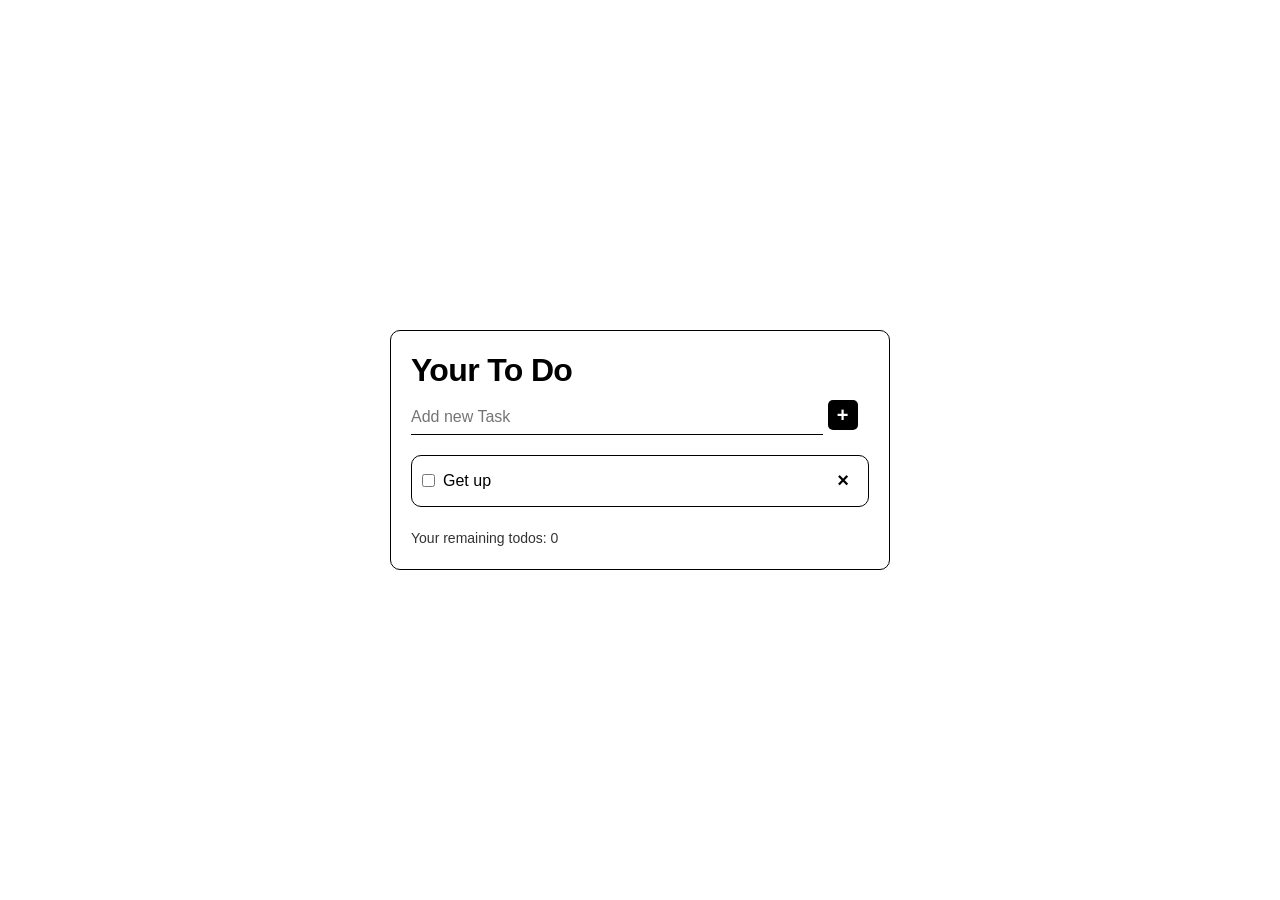
==== Taskmanager/index.html @ c7dddd6f "Initial commit: add Taskmanager" ====
<!DOCTYPE html>
<html lang="en">

<head>
    <meta charset="UTF-8">
    <meta name="viewport" content="width=device-width, initial-scale=1.0">
    <link rel="stylesheet" href="https://fonts.cdnfonts.com/css/gilroy">
    <link rel="stylesheet" href="style.css">
    <title>TaskManager</title>
</head>

<body>
    <div class="main">
        <div class="main-wrapper">
            <div class="main-items">
                <h1 id="header">Your To Do</h1>
                <div class="input-field">
                    <input id="inp" type="text" placeholder="Add new Task">
                    <button id="inp-btn" class="btn">+</button>
                </div>
                <div class="tasks">
                    <label>
                        <input type="checkbox">
                        Get up
                    </label>
                    <button id="del-btn" class="btn">×</button>
                </div>
                <div class="details">
                <p>Your remaining todos: <span>0</span></p>
                </div>
            </div>
        </div>
    </div>
</body>

</html>
---- Taskmanager/style.css ----
* {
  margin: 0;
  padding: 0;
  box-sizing: border-box;
}
html,
body {
  height: 100%;
  width: 100%;
  font-family: 'Gilroy', sans-serif;
  font-size: 16px;
  line-height: 1.6;
  font-weight: 400;
}
.main {
  max-width: 100%;
}
.main-wrapper {
  display: flex;
  justify-content: center;
  align-items: center;
  min-height: 100vh;
  padding: 100px;
}
.main-items {
  width: 100%;
  max-width: 500px;
  padding: 20px;
  border: 1px solid black;
  border-radius: 10px;
}
#header{
    margin: 0 0 10px 0;
    font-size: 2rem;
    font-weight: 700;
    letter-spacing: -0.02em;
    line-height: 1.2;
}
.input-field{
    padding: 0 0 20px 0 ;
}
.input-field input:focus {
  outline: none;
  box-shadow: none; 
}
#inp{
    width: 90%;
    border: none;
    border-bottom: 1px solid black;
    font-family: 'Gilroy', sans-serif;
    font-size: 1rem;
    font-weight: 400;
    padding: 8px 0;
}
.tasks{
    display: flex;
    justify-content: space-between;
    align-items: center;
    width: 100%;
    border: 1px solid black;
    border-radius: 10px;
    padding: 10px;
    font-size: 1rem;
    font-weight: 500;
}

.tasks label {
    display: flex;
    align-items: center;
    gap: 8px;
    cursor: pointer;
}

.btn{
    cursor: pointer;
    font-family: 'Gilroy', sans-serif;
    font-weight: 600;
}
#inp-btn{
    width: 30px;
    height: 30px;
    background: #000;
    border: none;
    border-radius: 5px;
    color: white;
    font-size: 1.25rem;
    font-weight: 700;
}
#inp-btn:hover{
    background: rgb(211, 210, 210);
    color: black;
}
#del-btn{
    width: 30px;
    height: 30px;
    border: none;
    background:none;
    font-size: 20px;
}
#del-btn:hover{
    color: red;
}
.details{
    margin-top: 20px;
    font-size: 0.875rem;
    font-weight: 500;
    color: #333;
}
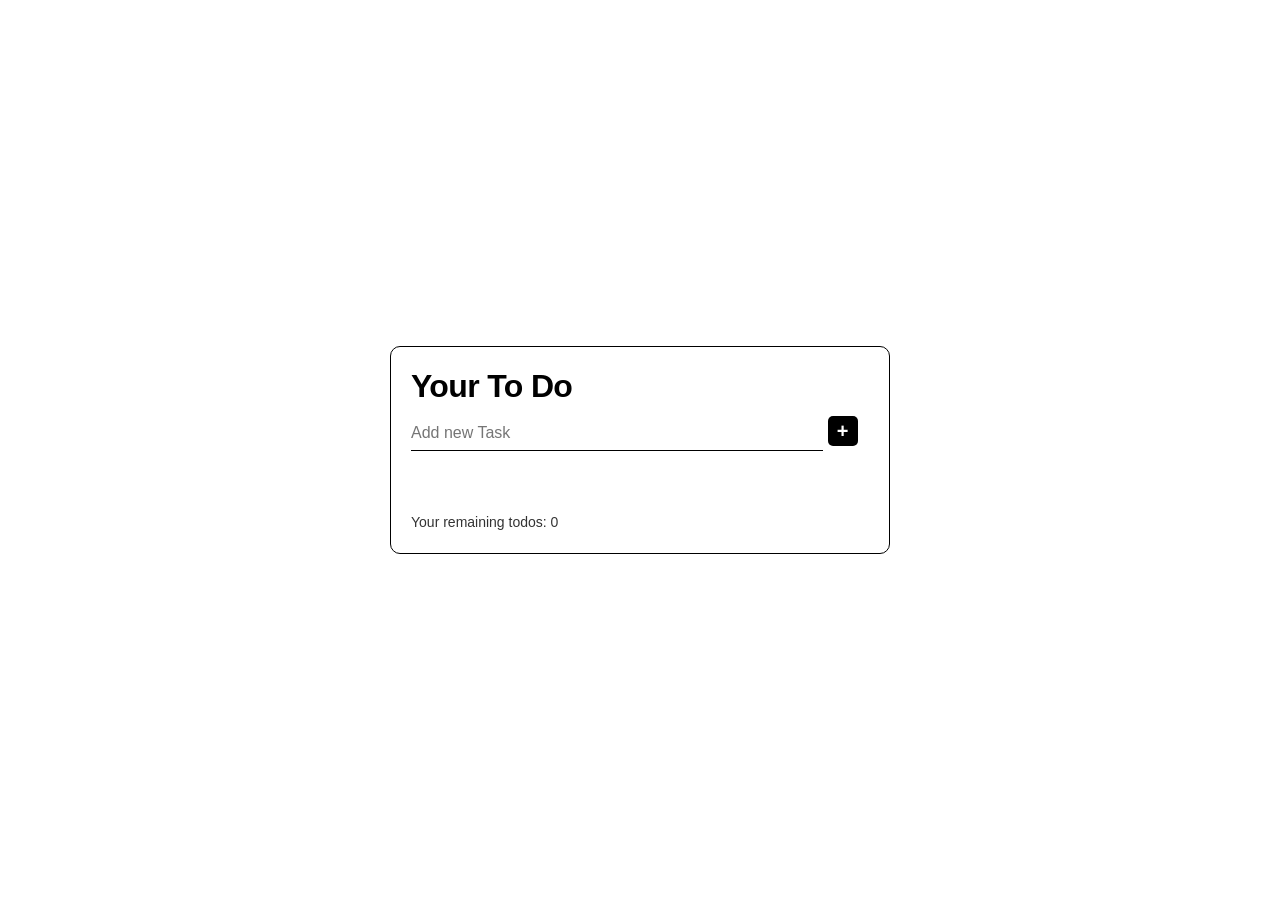
==== commit c7e34886: "Implement task management functionality with add and delete features" ====
--- a/Taskmanager/index.html
+++ b/Taskmanager/index.html
@@ -19,18 +19,19 @@
                     <button id="inp-btn" class="btn">+</button>
                 </div>
                 <div class="tasks">
-                    <label>
+                    <!-- <label>
                         <input type="checkbox">
                         Get up
                     </label>
-                    <button id="del-btn" class="btn">×</button>
+                    <button id="del-btn" class="btn">× </button> -->
                 </div>
                 <div class="details">
-                <p>Your remaining todos: <span>0</span></p>
+                    <p>Your remaining todos: <span>0</span></p>
                 </div>
             </div>
         </div>
     </div>
+    <script src="script.js"></script>
 </body>
 
 </html>
--- a/Taskmanager/style.css
+++ b/Taskmanager/style.css
@@ -7,13 +7,14 @@
 body {
   height: 100%;
   width: 100%;
-  font-family: 'Gilroy', sans-serif;
+  font-family: "Gilroy", sans-serif;
   font-size: 16px;
   line-height: 1.6;
   font-weight: 400;
 }
 .main {
   max-width: 100%;
+  flex-wrap: wrap;
 }
 .main-wrapper {
   display: flex;
@@ -29,80 +30,155 @@
   border: 1px solid black;
   border-radius: 10px;
 }
-#header{
-    margin: 0 0 10px 0;
-    font-size: 2rem;
-    font-weight: 700;
-    letter-spacing: -0.02em;
-    line-height: 1.2;
+#header {
+  margin: 0 0 10px 0;
+  font-size: 2rem;
+  font-weight: 700;
+  letter-spacing: -0.02em;
+  line-height: 1.2;
 }
-.input-field{
-    padding: 0 0 20px 0 ;
+.input-field {
+  padding: 0 0 20px 0;
 }
 .input-field input:focus {
   outline: none;
-  box-shadow: none; 
+  box-shadow: none;
 }
-#inp{
-    width: 90%;
-    border: none;
-    border-bottom: 1px solid black;
-    font-family: 'Gilroy', sans-serif;
-    font-size: 1rem;
-    font-weight: 400;
-    padding: 8px 0;
+#inp {
+  width: 90%;
+  border: none;
+  border-bottom: 1px solid black;
+  font-family: "Gilroy", sans-serif;
+  font-size: 1rem;
+  font-weight: 400;
+  padding: 8px 0;
 }
-.tasks{
-    display: flex;
-    justify-content: space-between;
-    align-items: center;
-    width: 100%;
-    border: 1px solid black;
-    border-radius: 10px;
-    padding: 10px;
-    font-size: 1rem;
-    font-weight: 500;
+.tasks {
+  display: flex;
+  justify-content: space-between;
+  align-items: center;
+  width: 100%;
+  padding: 10px;
+  font-size: 1rem;
+  font-weight: 500;
 }
 
 .tasks label {
-    display: flex;
-    align-items: center;
-    gap: 8px;
-    cursor: pointer;
+  display: flex;
+  align-items: center;
+  gap: 8px;
+  cursor: pointer;
 }
 
-.btn{
-    cursor: pointer;
-    font-family: 'Gilroy', sans-serif;
-    font-weight: 600;
+.btn {
+  cursor: pointer;
+  font-family: "Gilroy", sans-serif;
+  font-weight: 600;
 }
-#inp-btn{
-    width: 30px;
-    height: 30px;
-    background: #000;
-    border: none;
-    border-radius: 5px;
-    color: white;
-    font-size: 1.25rem;
-    font-weight: 700;
+#inp-btn {
+  width: 30px;
+  height: 30px;
+  background: #000;
+  border: none;
+  border-radius: 5px;
+  color: white;
+  font-size: 1.25rem;
+  font-weight: 700;
 }
-#inp-btn:hover{
-    background: rgb(211, 210, 210);
-    color: black;
+#inp-btn:hover {
+  background: rgb(211, 210, 210);
+  color: black;
 }
-#del-btn{
-    width: 30px;
-    height: 30px;
-    border: none;
-    background:none;
-    font-size: 20px;
+.task .btn {
+  width: 30px;
+  height: 30px;
+  border: none;
+  background: none;
+  font-size: 20px;
 }
-#del-btn:hover{
-    color: red;
+.task .btn:hover {
+  color: red;
 }
-.details{
-    margin-top: 20px;
-    font-size: 0.875rem;
-    font-weight: 500;
-    color: #333;
-}+.details {
+  margin-top: 20px;
+  font-size: 0.875rem;
+  font-weight: 500;
+  color: #333;
+}
+.tasks {
+  display: flex;
+  flex-direction: column;
+  gap: 10px;
+}
+
+.task {
+  display: flex;
+  justify-content: space-between;
+  align-items: center;
+  width: 100%;
+  padding: 10px;
+  border: 1px solid black;
+  border-radius: 10px;
+}
+
+.task label {
+  display: flex;
+  align-items: center;
+  gap: 8px;
+}
+/* Define the line-through style */
+.completed {
+  text-decoration: line-through;
+  color: #888; /* Optional: dims the text color */
+}
+
+
+@media (max-width: 768px) {
+  .main-wrapper {
+    padding: 40px 20px;
+  }
+  #header {
+    font-size: 1.75rem;
+  }
+  .tasks {
+    font-size: 0.9rem;
+    padding: 8px;
+  }
+}
+
+@media (max-width: 480px) {
+  .main-wrapper {
+    padding: 20px 10px;
+    align-items: flex-start;
+    min-height: 100dvh;
+  }
+  .main-items {
+    padding: 15px;
+    border-radius: 8px;
+  }
+  #header {
+    font-size: 1.5rem;
+  }
+  #inp {
+    width: 85%;
+    font-size: 0.9rem;
+  }
+  #inp-btn {
+    width: 28px;
+    height: 28px;
+    font-size: 1rem;
+  }
+  .tasks {
+    font-size: 0.85rem;
+    padding: 6px;
+    border-radius: 8px;
+  }
+  #del-btn {
+    width: 28px;
+    height: 28px;
+    font-size: 18px;
+  }
+  .details {
+    font-size: 0.8rem;
+  }
+}
